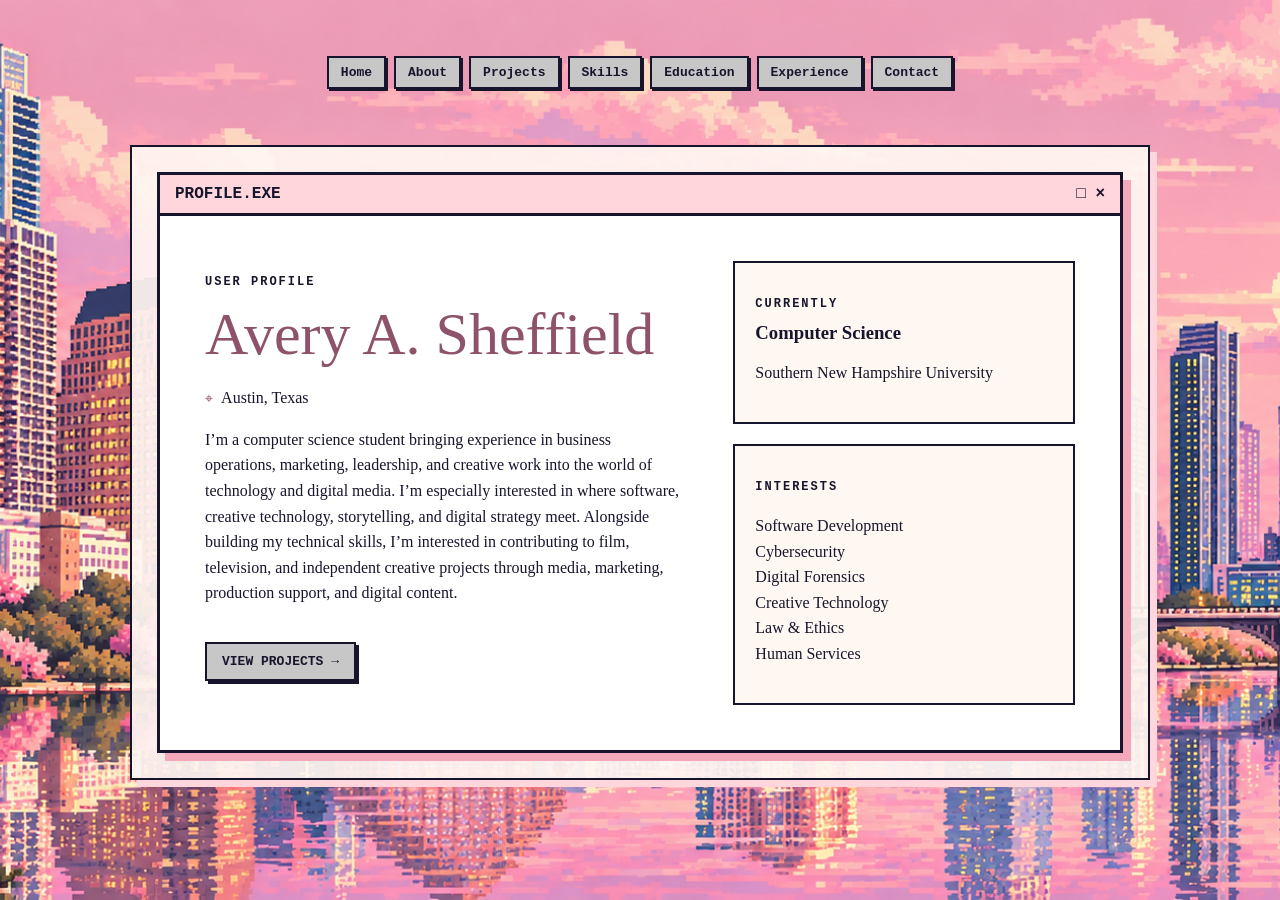
==== about.html @ 3ac7978e "Convert portfolio to multi-page layout" ====
<!DOCTYPE html>

<html lang="en">

<head>
    <meta charset="UTF-8">
    <meta name="viewport" content="width=device-width, initial-scale=1.0">

    <title>About | Avery Sheffield</title>

    <meta
        name="description"
        content="About Avery Sheffield, a computer science student working across technology, digital media, creative projects, and business."
    >

    <link rel="icon" type="image/png" href="images/favicon.png">
    <link rel="stylesheet" href="style.css">
</head>

<body>

    <a class="skip-link" href="#main-content">
        Skip to main content
    </a>

    <nav aria-label="Main navigation">
        <a href="index.html">Home</a>
        <a href="about.html">About</a>
        <a href="projects.html">Projects</a>
        <a href="skills.html">Skills</a>
        <a href="education.html">Education</a>
        <a href="experience.html">Experience</a>
        <a href="contact.html">Contact</a>
    </nav>

    <main id="main-content">
<section id="about">

    <div class="profile-window">

        <div class="profile-window-bar">
            <span>PROFILE.EXE</span>
           <span aria-hidden="true">□ ×</span>
        </div>

        <div class="profile-content">

            <div class="profile-intro">

                <p class="profile-label">USER PROFILE</p>

                <h2>Avery A. Sheffield</h2>

               <p class="profile-location">
    <span class="location-icon" aria-hidden="true">⌖</span>
    Austin, Texas
</p>

                
               <p>
    I’m a computer science student bringing experience in business operations,
    marketing, leadership, and creative work into the world of technology and
    digital media. I’m especially interested in where software, creative
    technology, storytelling, and digital strategy meet. Alongside building my
    technical skills, I’m interested in contributing to film, television, and
    independent creative projects through media, marketing, production support,
    and digital content.
</p>

               <a href="projects.html" class="profile-button">
    VIEW PROJECTS →
</a>

            </div>

            <div class="profile-details">

                <div class="profile-box">
                    <p class="profile-label">CURRENTLY</p>

                    <h3>Computer Science</h3>

                    <p>
                        Southern New Hampshire University
                    </p>
                </div>

                <div class="profile-box">
                    <p class="profile-label">INTERESTS</p>

                    <p>
                       Software Development<br>
Cybersecurity<br>
Digital Forensics<br>
Creative Technology<br>
Law &amp; Ethics<br>
Human Services
                    </p>
                </div>

            </div>

        </div>

    </div>

</section>
    </main>

</body>

</html>
---- style.css ----
* {
    box-sizing: border-box;
}
:root {
    --background: #fffdfc;
    --pink-light: #ffd6dc;
    --pink: #f4a9bb;
    --rose: #bd7892;
    --rose-dark: #8e526b;
    --cream: #fff7f2;
    --ink: #17152c;
    --grey: #c7c7c7;
}
html {
    scroll-behavior: smooth;
}
body {
    font-family: Georgia, serif;
    max-width: 1100px;
    margin: auto;
    padding: 40px;

    background-color: var(--background);
    background-image: url("images/austin-pixel-skyline.png");
    background-size: cover;
    background-position: center;
    background-repeat: no-repeat;
    background-attachment: fixed;

    color: var(--ink);
}

.hero h1 {
    margin: 0;
    font-family: Georgia, serif;
    font-size: clamp(60px, 9vw, 120px);
    font-weight: normal;
    color: var(--pink);
    line-height: 0.95;

    -webkit-text-stroke: 2px var(--ink);
    paint-order: stroke fill;
}

.hero h1 .last-name {
    letter-spacing: 10px;
}
h2 {
    margin-top: 50px;
}

p {
    line-height: 1.6;
}

 nav {
    position: relative;
    z-index: 10;

    display: flex;
    justify-content: center;
    gap: 8px;

    padding: 16px 0;

    font-family: "Courier New", monospace;
}



nav a {
    padding: 7px 12px;

    color: var(--ink);
    background: var(--grey);

    border: 2px solid var(--ink);

    font-size: 13px;
    font-weight: bold;
    text-decoration: none;

    box-shadow: 2px 2px 0 var(--ink);

    transition: transform 0.15s ease, background 0.15s ease, box-shadow 0.15s ease;
}

nav a:hover {
    background: var(--pink-light);
    text-decoration: none;

    transform: translate(1px, 1px);
    box-shadow: 1px 1px 0 var(--ink);
}
.hero {
    min-height: 100vh;
    position: relative;
    display: flex;
    justify-content: center;
    align-items: center;
    text-align: center;
    padding: 80px 20px;

    background: transparent;
}
.hero-center {
    position: relative;
    z-index: 2;

    width: min(850px, 90vw);
    min-height: 610px;
    padding: 85px 80px;

    display: flex;
    flex-direction: column;
    justify-content: center;
    align-items: center;
    font-size: 20px;
    transform: translateY(10px);

    background: rgba(255, 247, 242, 0.94);
    border: 3px solid var(--ink);
    border-radius: 50%;

    box-shadow: 10px 12px 0 rgba(244, 169, 187, 0.75);
}

.hero .intro {
    font-family: "Courier New", monospace;
    font-size: 20px;
    letter-spacing: 2px;
    margin-bottom: 20px;
    transform: translateY(10px);
}

.portfolio-label {
    font-family: "Courier New", monospace;
    font-size: clamp(24px, 4vw, 48px);
    font-weight: bold;
    letter-spacing: 6px;
    margin: 10px 0 20px;
}

.hero-description {
    margin: 0 auto 35px;
    max-width: 650px;
    font-size: 18px;
}

.intro {
    font-size: 18px;
    margin-bottom: 10px;
}

.project-grid {
    display: grid;
    grid-template-columns: repeat(2, 1fr);
    gap: 25px;
}

.project-card {
    border: 2px solid var(--ink);
    border-radius: 0;
    padding: 0;
    overflow: hidden;
    background: white;
    box-shadow: 5px 5px 0 var(--pink);
    transition: transform 0.2s ease, box-shadow 0.2s ease;
}

.project-card h3 {
    font-size: 28px;
    margin-top: 10px;
}

.project-status {
    font-size: 12px;
    font-weight: bold;
    letter-spacing: 1px;
}

.project-tech {
    display: flex;
    gap: 8px;
    flex-wrap: wrap;
    margin: 20px 0;
}

.project-tech span {
    padding: 6px 9px;

    background: var(--cream);
    border: 1px solid var(--ink);
    border-radius: 0;

    font-family: "Courier New", monospace;
    font-size: 11px;
    font-weight: bold;
}


#skills {
    padding: 25px;
}



#education {
    padding: 25px;
}


#experience {
    padding: 25px;
}



#contact {
    padding: 25px;
}




.start-button {
    display: inline-block;
    min-width: 220px;
    padding: 16px 35px;

    font-family: "Courier New", monospace;
    font-size: 22px;
    font-weight: bold;

    color: var(--ink);
    background: var(--grey);

    border: 4px solid var(--ink);
    box-shadow: 5px 5px 0 var(--ink);

    text-decoration: none;

    transition: transform 0.15s ease, box-shadow 0.15s ease, background 0.15s ease;
}

.start-button:hover {
    background: var(--pink-light);
    transform: translate(2px, 2px);
    box-shadow: 3px 3px 0 var(--ink);
}

.retro-window {
    position: absolute;
    right: 4%;
    bottom: 8%;

    width: 260px;

    border: 3px solid var(--ink);
    background: var(--cream);

    text-align: left;
    z-index: 20;
}

.window-bar {
    display: flex;
    justify-content: space-between;

    padding: 7px 10px;

    font-family: "Courier New", monospace;

    background: var(--pink);
    border-bottom: 3px solid var(--ink);
}

.window-content {
    padding: 25px 15px;

    font-family: "Courier New", monospace;
}

section {
    margin: 40px 0;
    padding: 25px;

   background: rgba(255, 247, 242, 0.92);
    border: 2px solid var(--ink);
    box-shadow: 7px 7px 0 var(--pink-light);
}

section h2 {
    margin-top: 0;

    font-family: "Courier New", monospace;
    font-size: 32px;
}

/* Gentle floating animation for the retro window */
@keyframes float-window {
    0%, 100% {
        transform: translateY(0);
    }

    50% {
        transform: translateY(-8px);
    }
}

.retro-window {
    animation: float-window 4s ease-in-out infinite;
}





/* START button feels like a physical computer button */
.start-button:active {
    transform: translate(5px, 5px);
    box-shadow: 0 0 0 var(--ink);
}


/* Navigation buttons also feel pressable */
/* Project cards gently lift when hovered */
.project-card:hover {
    transform: translateY(-5px);
    box-shadow: 8px 8px 0 var(--pink);
}
@media (prefers-reduced-motion: reduce) {

    *,
    *::before,
    *::after {
        animation-duration: 0.01ms !important;
        animation-iteration-count: 1 !important;
        transition-duration: 0.01ms !important;
    }

}
.profile-window {
    border: 3px solid var(--ink);
    background: white;
    box-shadow: 8px 8px 0 var(--pink);
}

.profile-window-bar {
    display: flex;
    justify-content: space-between;

    padding: 10px 15px;

    background: var(--pink-light);
    border-bottom: 3px solid var(--ink);

    font-family: "Courier New", monospace;
    font-weight: bold;
}

.profile-content {
    display: grid;
    grid-template-columns: 1.4fr 1fr;
    gap: 50px;

    padding: 45px;
}

.profile-intro h2 {
    margin: 5px 0 5px;

    font-family: Georgia, serif;
    font-size: clamp(38px, 5vw, 60px);
    font-weight: normal;

    color: var(--rose-dark);
}
.profile-label {
    margin-bottom: 8px;

    font-family: "Courier New", monospace;
    font-size: 12px;
    font-weight: bold;
    letter-spacing: 2px;
}

.location-icon {
    margin-right: 5px;
    font-size: 14px;
    color: var(--rose-dark);
}

.profile-details {
    display: flex;
    flex-direction: column;
    gap: 20px;
}

.profile-box {
    padding: 20px;

    background: var(--cream);
    border: 2px solid var(--ink);
}

.profile-box h3 {
    margin: 5px 0;
}

.profile-button {
    display: inline-block;

    margin-top: 20px;
    padding: 10px 15px;

    color: var(--ink);
    background: var(--grey);

    border: 2px solid var(--ink);
    box-shadow: 3px 3px 0 var(--ink);

    font-family: "Courier New", monospace;
    font-size: 13px;
    font-weight: bold;
    text-decoration: none;
}

.profile-button:hover {
    background: var(--pink-light);
    transform: translate(1px, 1px);
    box-shadow: 2px 2px 0 var(--ink);
}
.project-window-bar {
    display: flex;
    justify-content: space-between;
    align-items: center;

    padding: 10px 14px;

    background: var(--pink-light);
    border-bottom: 2px solid var(--ink);

    font-family: "Courier New", monospace;
    font-size: 12px;
    font-weight: bold;
}

.future-projects {
    margin-top: 45px;
}

.future-projects-label {
    margin-bottom: 15px;
}

.project-body {
    padding: 30px;
}

.project-type {
    margin: 0 0 8px;

    font-family: "Courier New", monospace;
    font-size: 11px;
    font-weight: bold;
    letter-spacing: 1px;

    color: var(--rose-dark);
}


.project-status {
    margin: 0;

    font-family: "Courier New", monospace;
    font-size: 11px;
    letter-spacing: 1px;

    color: var(--rose-dark);
}
.skills-window {
    border: 3px solid var(--ink);
    background: white;
    box-shadow: 8px 8px 0 var(--pink);
}

.skills-window-bar {
    display: flex;
    justify-content: space-between;
    align-items: center;

    padding: 10px 15px;

    background: var(--pink-light);
    border-bottom: 3px solid var(--ink);

    font-family: "Courier New", monospace;
    font-weight: bold;
}

.skills-content {
    display: grid;
    grid-template-columns: repeat(2, 1fr);
    gap: 0;

    padding: 20px;
}

.skill-group {
    padding: 25px;

    border: 0;
    border-radius: 0;
    border-bottom: 1px solid var(--pink-light);
}

.skill-number {
    margin-top: 0;

    font-family: "Courier New", monospace;
    font-size: 12px;
    font-weight: bold;
    letter-spacing: 1px;

    color: var(--rose-dark);
}

.skill-group ul {
    margin: 15px 0 0;
    padding: 0;

    list-style: none;
}

.skill-group li {
    padding: 6px 0;

    font-family: "Courier New", monospace;
    font-size: 14px;
}

.skill-group li::before {
    content: "> ";
    color: var(--rose);
    font-weight: bold;
}
.education-window {
    border: 3px solid var(--ink);
    background: white;
    box-shadow: 8px 8px 0 var(--pink);
}

.education-window-bar {
    display: flex;
    justify-content: space-between;
    align-items: center;

    padding: 10px 15px;

    background: var(--pink-light);
    border-bottom: 3px solid var(--ink);

    font-family: "Courier New", monospace;
    font-weight: bold;
}

.education-content {
    padding: 40px;
}

.education-label {
    margin: 0 0 12px;

    font-family: "Courier New", monospace;
    font-size: 12px;
    font-weight: bold;
    letter-spacing: 2px;

    color: var(--rose-dark);
}

.education-content h2 {
    margin: 0 0 8px;

    font-family: Georgia, serif;
    font-size: clamp(30px, 4vw, 46px);
    font-weight: normal;

    color: var(--rose-dark);
}

.education-degree {
    margin: 0 0 25px;

    font-family: "Courier New", monospace;
    font-size: 16px;
    font-weight: bold;
}

.education-status {
    display: flex;
    gap: 15px;
    align-items: center;

    margin-bottom: 25px;

    font-family: "Courier New", monospace;
    font-size: 12px;
}

.education-status span {
    color: var(--rose-dark);
}

.education-status strong {
    padding: 5px 8px;

    background: var(--pink-light);
    border: 1px solid var(--ink);
}

.education-description {
    max-width: 700px;
}

.education-focus {
    display: flex;
    flex-wrap: wrap;
    gap: 8px;

    margin-top: 25px;
}

.education-focus span {
    padding: 6px 9px;

    background: var(--cream);
    border: 1px solid var(--ink);

    font-family: "Courier New", monospace;
    font-size: 11px;
    font-weight: bold;
}


.education-record {

    margin-top: 40px;
    padding-top: 40px;
    border-top: 2px solid var(--pink-light);
}
.experience-window {
    border: 3px solid var(--ink);
    background: white;
    box-shadow: 8px 8px 0 var(--pink);
}

.experience-window-bar {
    display: flex;
    justify-content: space-between;
    align-items: center;

    padding: 10px 15px;

    background: var(--pink-light);
    border-bottom: 3px solid var(--ink);

    font-family: "Courier New", monospace;
    font-weight: bold;
}

.experience-content {
    padding: 20px 40px;
}

.experience-record {
    padding: 30px 0;
    border-bottom: 1px solid var(--pink-light);
}

.experience-record:last-child {
    border-bottom: 0;
}

.experience-number {
    margin: 0 0 12px;

    font-family: "Courier New", monospace;
    font-size: 11px;
    font-weight: bold;
    letter-spacing: 2px;

    color: var(--rose-dark);
}

.experience-header {
    display: flex;
    justify-content: space-between;
    gap: 30px;
}

.experience-header h3 {
    margin: 0;

    font-family: Georgia, serif;
    font-size: 28px;
    font-weight: normal;

    color: var(--rose-dark);
}

.company {
    margin: 7px 0 0;

    font-family: "Courier New", monospace;
    font-size: 13px;
    font-weight: bold;
}

.experience-date {
    margin: 0;
    white-space: nowrap;

    font-family: "Courier New", monospace;
    font-size: 11px;
    font-weight: bold;

    color: var(--rose-dark);
}

.experience-description {
    max-width: 750px;
    margin-bottom: 0;
}
/* =========================
   CONTACT
   ========================= */

.contact-window {
    border: 3px solid var(--ink);
    background: white;
    box-shadow: 8px 8px 0 var(--pink);
}

.contact-window-bar {
    display: flex;
    justify-content: space-between;
    align-items: center;

    padding: 10px 15px;

    background: var(--pink-light);
    border-bottom: 3px solid var(--ink);

    font-family: "Courier New", monospace;
    font-weight: bold;
}

.contact-content {
    padding: 45px;
}

.contact-label {
    margin: 0 0 10px;

    font-family: "Courier New", monospace;
    font-size: 11px;
    font-weight: bold;
    letter-spacing: 2px;

    color: var(--rose-dark);
}

.contact-content h3 {
    margin: 0 0 15px;

    font-family: Georgia, serif;
    font-size: clamp(36px, 5vw, 56px);
    font-weight: normal;

    color: var(--rose-dark);
}

.contact-description {
    max-width: 700px;
    margin-bottom: 30px;
}

.contact-links {
    display: flex;
    flex-wrap: wrap;
    gap: 12px;
}

.contact-links a {
    display: inline-block;
    padding: 10px 14px;

    color: var(--ink);
    background: var(--grey);

    border: 2px solid var(--ink);
    border-radius: 0;
    box-shadow: 3px 3px 0 var(--ink);

    font-family: "Courier New", monospace;
    font-size: 12px;
    font-weight: bold;
    text-decoration: none;

    transition:
        transform 0.15s ease,
        background 0.15s ease,
        box-shadow 0.15s ease;
}

.contact-links a:hover {
    background: var(--pink-light);
    transform: translate(1px, 1px);
    box-shadow: 2px 2px 0 var(--ink);
}
/* =========================
   MOBILE
   ========================= */

@media (max-width: 700px) {

body {
    padding: 20px;

    background-color: #fff1f4;
    background-image: url("images/imagesaustin-mobile-background.png");
    background-size: 100% auto;
    background-position: top center;
    background-repeat: repeat-y;
    background-attachment: scroll;
}
    nav {
        flex-wrap: wrap;
        gap: 8px;
    }

    nav a {
        font-size: 11px;
        padding: 6px 9px;
    }

    .hero {
        min-height: 90vh;
        padding: 60px 0;
        flex-direction: column;
    }

    .hero-center {
        width: 100%;
        min-height: auto;
        padding: 60px 22px;
        border-radius: 45%;
        transform: none;
    }

    .hero h1 {
        font-size: clamp(42px, 13vw, 64px);
        line-height: 1;
    }

    .hero h1 .last-name {
        display: block;
        margin-top: 8px;
        letter-spacing: 4px;
    }

    .hero .intro {
        font-size: 16px;
        margin-bottom: 15px;
        transform: none;
    }

    .portfolio-label {
        font-size: clamp(20px, 7vw, 30px);
        letter-spacing: 3px;
        margin: 12px 0 18px;
    }

    .hero-description {
        font-size: 15px;
        margin-bottom: 28px;
    }

    .start-button {
        min-width: 180px;
        padding: 13px 28px;
        font-size: 18px;
    }
 
.retro-window {
    display: none;
}

    section {
        padding: 30px 20px;
        margin: 25px 0;
    }

    .profile-content {
        grid-template-columns: 1fr;
        gap: 25px;
        padding: 25px;
    }

    .profile-intro h2 {
        font-size: 38px;
    }

    .project-grid {
        grid-template-columns: 1fr;
    }

    .project-window-bar {
        align-items: flex-start;
        flex-direction: column;
        gap: 5px;
    }

    .project-body {
        padding: 22px;
    }

    .skills-content {
        grid-template-columns: 1fr;
        padding: 15px;
    }

    .skill-group {
        padding: 20px 10px;
    }

    .education-content {
        padding: 25px;
    }

    .education-status {
        flex-wrap: wrap;
    }

    .experience-content {
        padding: 15px 25px;
    }

    .experience-header {
        flex-direction: column;
        gap: 8px;
    }

    .experience-date {
        white-space: normal;
    }

    .contact-content {
        padding: 25px;
    }

    .contact-links {
        flex-direction: column;
        align-items: stretch;
    }

    .contact-links a {
        text-align: center;
    }
}
.skills-window-bar h2 {
    margin: 0;
    font: inherit;
}
.experience-window-bar h2 {
    margin: 0;
    font: inherit;
}
/* Keyboard accessibility */
a:focus-visible {
    outline: 3px solid var(--rose-dark);
    outline-offset: 4px;
}
.skip-link {
    position: absolute;
    top: -60px;
    left: 20px;
    z-index: 1000;

    padding: 10px 14px;

    background: var(--ink);
    color: white;

    font-family: "Courier New", monospace;
    font-weight: bold;
    text-decoration: none;
}

.skip-link:focus {
    top: 20px;
}
.project-coming-soon {
    display: inline-block;
    padding: 7px 10px;

    background: var(--pink-light);
    border: 1px solid var(--ink);

    font-family: "Courier New", monospace;
    font-size: 11px;
    font-weight: bold;
    letter-spacing: 1px;

    color: var(--rose-dark);
}
.contact-window-bar h2 {
    margin: 0;
    font: inherit;
}
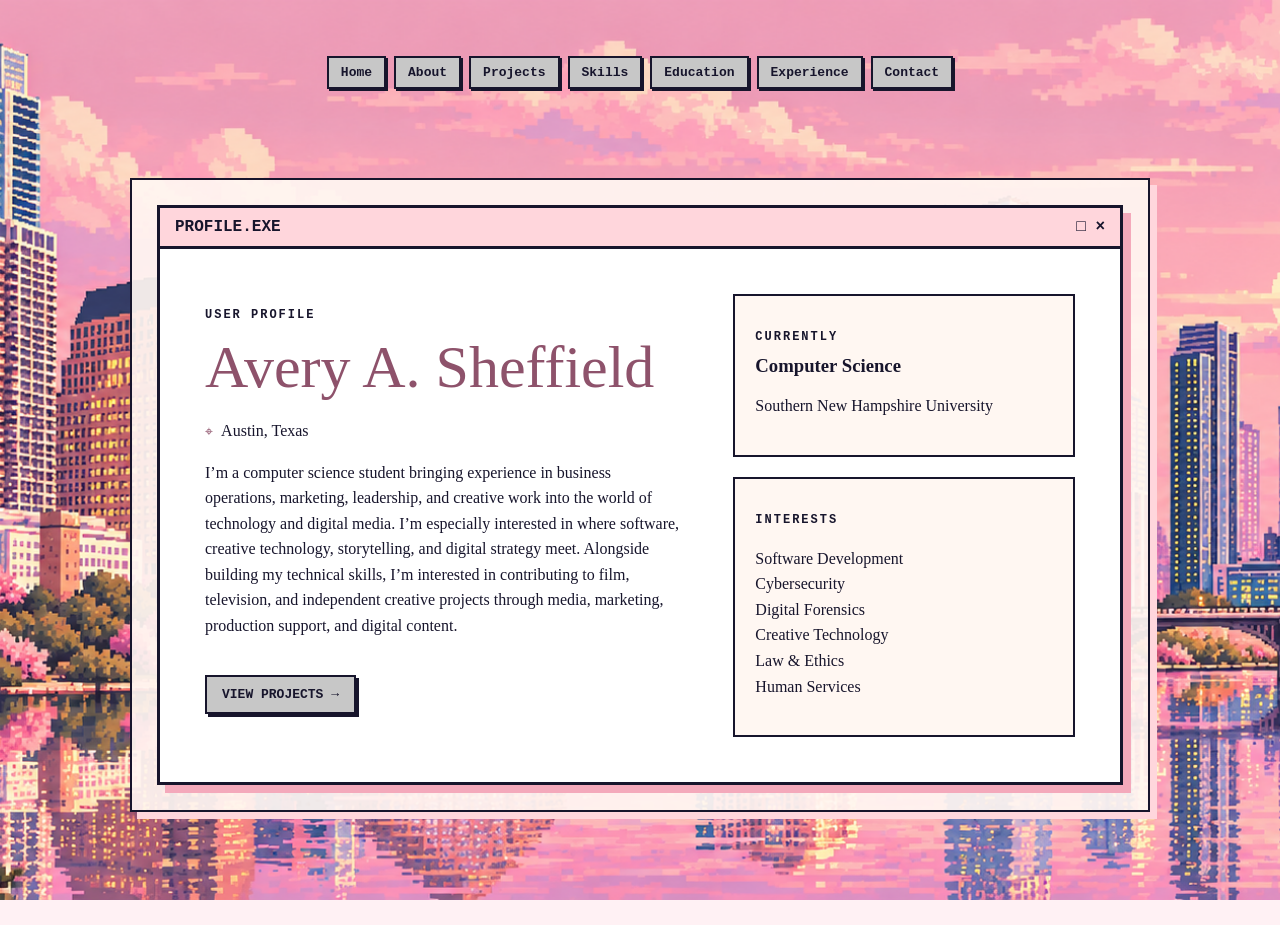
==== commit 3d1de62b: "Polish backgrounds and page transitions" ====
--- a/about.html
+++ b/about.html
@@ -5,7 +5,11 @@
 <head>
     <meta charset="UTF-8">
     <meta name="viewport" content="width=device-width, initial-scale=1.0">
-
+<style>
+    html, body {
+        background-color: #fff1f4;
+    }
+</style>
     <title>About | Avery Sheffield</title>
 
     <meta
--- a/style.css
+++ b/style.css
@@ -13,22 +13,29 @@
 }
 html {
     scroll-behavior: smooth;
-}
-body {
-    font-family: Georgia, serif;
-    max-width: 1100px;
-    margin: auto;
-    padding: 40px;
-
-    background-color: var(--background);
+
+    background-color: #fff1f4;
     background-image: url("images/austin-pixel-skyline.png");
     background-size: cover;
     background-position: center;
     background-repeat: no-repeat;
     background-attachment: fixed;
+}
+
+body {
+    font-family: Georgia, serif;
+
+    max-width: 1100px;
+    min-height: 100vh;
+
+    margin: auto;
+    padding: 40px;
+
+    background: transparent;
 
     color: var(--ink);
 }
+
 
 .hero h1 {
     margin: 0;
@@ -738,6 +745,7 @@
    ========================= */
 
 .contact-window {
+    position: relative;
     border: 3px solid var(--ink);
     background: white;
     box-shadow: 8px 8px 0 var(--pink);
@@ -783,7 +791,7 @@
 }
 
 .contact-description {
-    max-width: 700px;
+   max-width: 620px;
     margin-bottom: 30px;
 }
 
@@ -819,6 +827,49 @@
     background: var(--pink-light);
     transform: translate(1px, 1px);
     box-shadow: 2px 2px 0 var(--ink);
+}/* Small floating resume request window */
+.resume-window {
+    position: absolute;
+    right: -22px;
+    bottom: 28px;
+
+    width: 215px;
+
+    background: var(--cream);
+    border: 2px solid var(--ink);
+    box-shadow: 4px 4px 0 var(--pink);
+
+    font-family: "Courier New", monospace;
+
+    animation: float-window 4s ease-in-out infinite;
+}
+
+.resume-window-bar {
+    display: flex;
+    justify-content: space-between;
+
+    padding: 5px 8px;
+
+    background: var(--pink);
+    border-bottom: 2px solid var(--ink);
+
+    font-size: 10px;
+    font-weight: bold;
+}
+
+.resume-email {
+    display: block;
+    padding: 14px 10px;
+
+    color: var(--ink);
+
+    font-size: 11px;
+    font-weight: bold;
+    text-decoration: none;
+}
+
+.resume-email:hover {
+    background: var(--pink-light);
 }
 /* =========================
    MOBILE
@@ -826,9 +877,7 @@
 
 @media (max-width: 700px) {
 
-body {
-    padding: 20px;
-
+html {
     background-color: #fff1f4;
     background-image: url("images/imagesaustin-mobile-background.png");
     background-size: 100% auto;
@@ -836,6 +885,11 @@
     background-repeat: repeat-y;
     background-attachment: scroll;
 }
+
+body {
+    padding: 20px;
+    background: transparent;
+}
     nav {
         flex-wrap: wrap;
         gap: 8px;
@@ -966,9 +1020,17 @@
         align-items: stretch;
     }
 
-    .contact-links a {
-        text-align: center;
-    }
+   .contact-links a {
+    text-align: center;
+}
+
+.resume-window {
+    position: static;
+    width: 100%;
+    margin-top: 30px;
+    animation: none;
+}
+
 }
 .skills-window-bar h2 {
     margin: 0;
@@ -1019,4 +1081,14 @@
 .contact-window-bar h2 {
     margin: 0;
     font: inherit;
+}
+/* Standalone portfolio pages */
+body:not(:has(.hero)) main {
+    min-height: calc(100vh - 120px);
+    display: flex;
+    align-items: center;
+}
+
+body:not(:has(.hero)) main > section {
+    width: 100%;
 }
